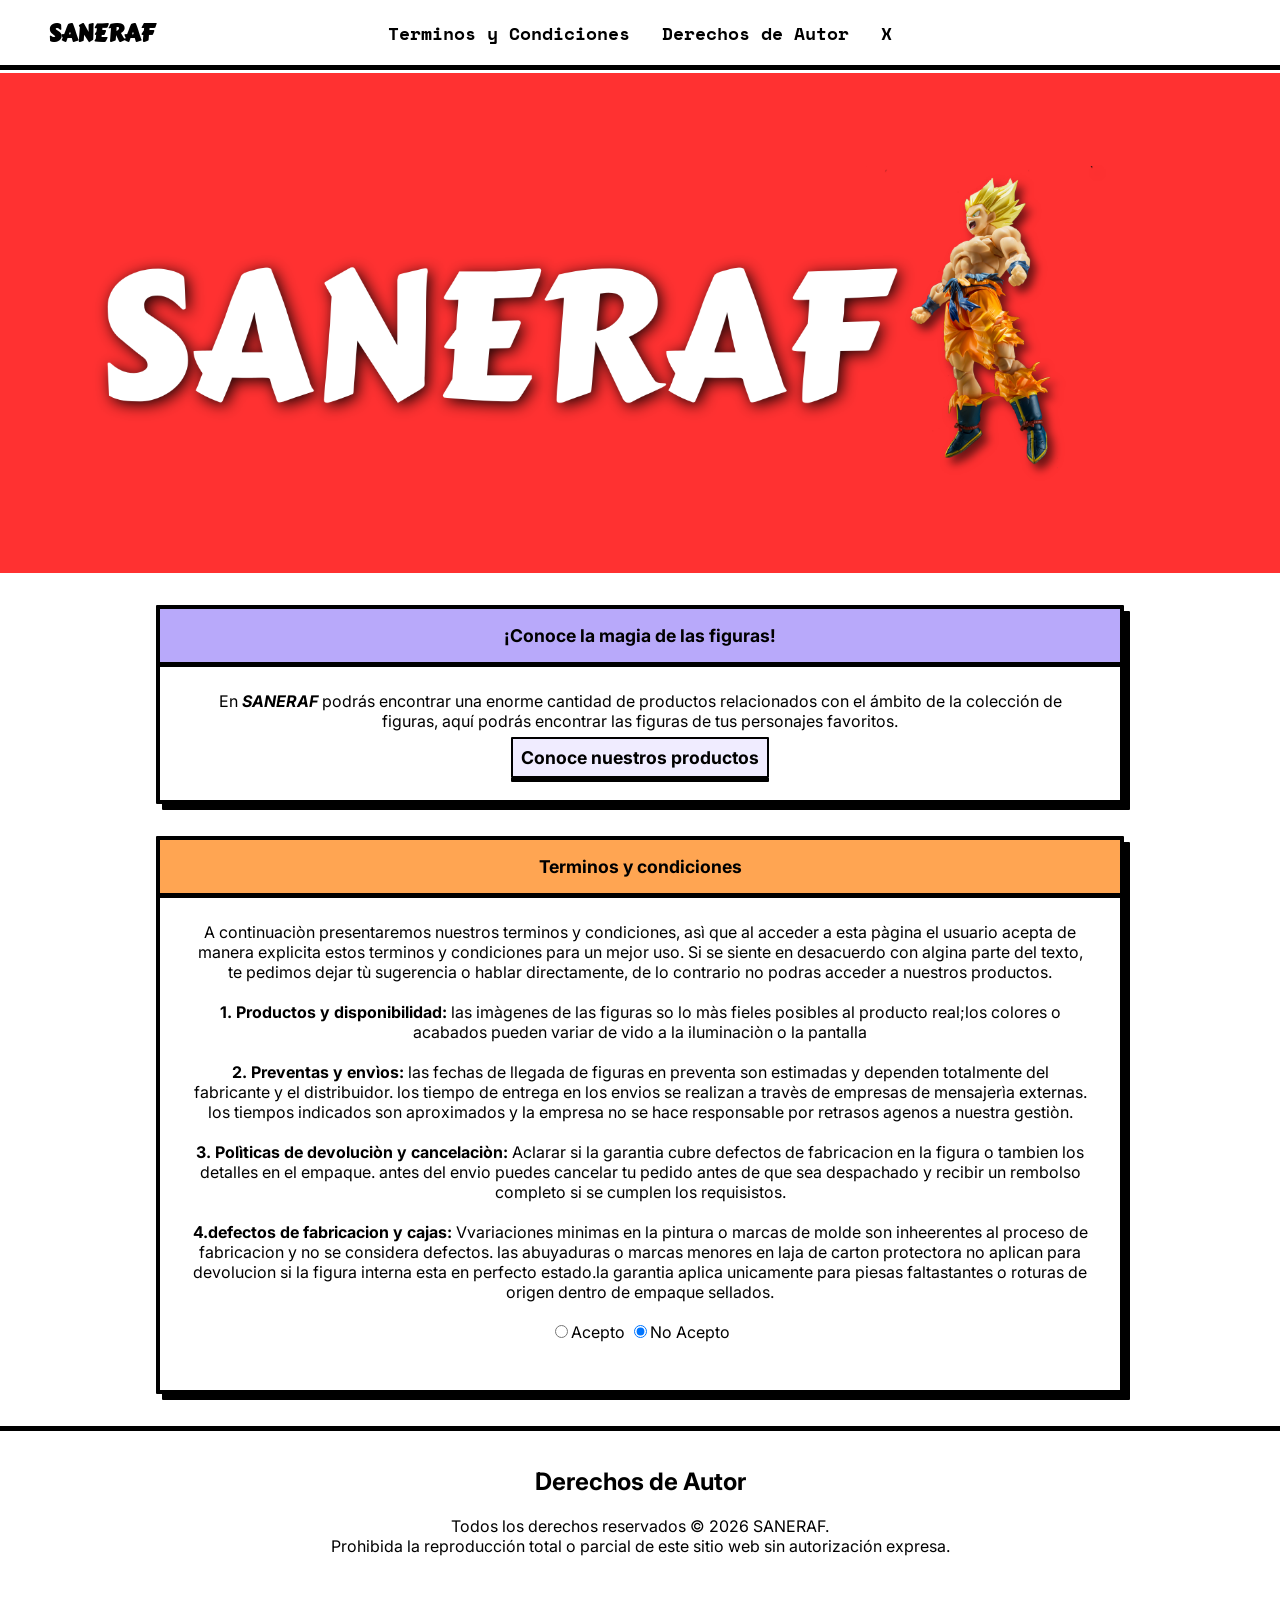
==== index.html @ afb18ca6 "feat(*) new components" ====
<!-- Desarrollado por Santiago Pulido Castaño -->
<!DOCTYPE html>
<html lang="es">
<head>
  <meta charset="UTF-8">
  <title>SANERAF</title>
  <meta name="viewport" content="width=device-width, initial-scale=1.0">
  <meta name="author" content="Santiago Pulido Castaño">
  <link rel="stylesheet" href="style.css">
  <link href="https://fonts.googleapis.com/css2?family=Archivo+Black&amp;family=Bebas+Neue&amp;family=Carter+One&amp;family=DM+Sans:wght@400;700&amp;family=Inter:wght@400;500&amp;family=JetBrains+Mono:wght@400;700&amp;family=Outfit:wght@400;700&amp;family=Plus+Jakarta+Sans:wght@400;700&amp;family=Space+Grotesk:wght@400;500;700&amp;family=Space+Mono:wght@400;700&amp;family=Syne:wght@700;800&amp;display=swap" rel="stylesheet">
</head>

<body>

  <nav> <!--Hacer reading progress-->
   <a href="#" class="logo" alt="logo">SANERAF</a>
    <ul>
      <li><a href="#terminos">Terminos y Condiciones</a></li>
      <li><a href="#derechos">Derechos de Autor</a></li>

    <!--Hacer modo oscuro-->
      <li><a href="#toggle">X</a></li>
    </ul>
  </nav>

<main>
        
        <section class="banner" id="banner">
          <a href="productos.html" class="boton"></a>
        </section>
        
        <section class="conoce" id="conoce">
            <h2> ¡Conoce la magia de las figuras!</h2>
            <p> En <em><strong>SANERAF</strong></em> podrás encontrar una enorme cantidad de productos relacionados con el ámbito de la colección de figuras, aquí podrás encontrar las figuras de tus personajes favoritos.</p>
            <a href="productos.html" class="boton"> Conoce nuestros productos</a>
        </section>
        </div>

          <section class="terminos" id="terminos">
            <h2> Terminos y condiciones </h2>
            <p>A continuaciòn presentaremos nuestros terminos y condiciones, asì que al acceder a esta pàgina el usuario acepta de manera explicita estos terminos y condiciones para un mejor uso. Si se siente en desacuerdo con algina parte del texto, te pedimos dejar tù sugerencia o hablar directamente, de lo contrario no podras acceder a nuestros productos.<br><br>
             <strong> 1. Productos y disponibilidad: </strong> las imàgenes de las figuras so lo màs fieles posibles al producto real;los colores o acabados pueden variar de vido a la iluminaciòn o la pantalla<br><br>
             <strong> 2. Preventas y envìos: </strong> las fechas de llegada de figuras en preventa son estimadas y dependen totalmente del fabricante y el distribuidor. los tiempo de entrega en los envios se realizan a travès de empresas de mensajerìa externas. los tiempos indicados son aproximados y la empresa no se hace responsable por retrasos agenos a nuestra gestiòn.<br><br>
             <strong> 3. Polìticas de devoluciòn y cancelaciòn:</strong> Aclarar si la garantia cubre defectos de fabricacion en la figura o tambien los detalles en el empaque. antes del envio puedes cancelar tu pedido antes de que sea despachado y recibir un rembolso completo si se cumplen los requisistos.<br><br>
             <strong> 4.defectos de fabricacion y cajas:</strong> Vvariaciones minimas en la pintura o marcas de molde son inheerentes al proceso de fabricacion y no se considera defectos. las abuyaduras o marcas menores en laja de carton protectora no aplican para devolucion si la figura interna esta en perfecto estado.la garantia aplica unicamente para piesas faltastantes o roturas de origen dentro de empaque sellados.<br><br>
             
          <input type="radio"name="acepto" id="idacepto" checked="checked">Acepto
          <input type="radio"name="acepto" id="idnoacepto" checked="checked">No Acepto
        </section>
      </div>
</main>

  <footer>
    <div class="derechos" id="derechos">
      <h2>Derechos de Autor</h2>
      <p>Todos los derechos reservados © 2026 SANERAF. <br> Prohibida la reproducción total o parcial de este sitio web sin autorización expresa.</p>
    </div>
  </footer>

<script>
</script>

</body>
</html>
---- style.css ----
:root {
    --surface: #fff;
    --surface-2: #f5f0e8;
    --black: #000;
    --white: #fff;
    --bg: #FFFDF5;
    --bg-warm: #f5f0e8;
    --yellow: #FFD23F;
    --yellow-light: #FFF3C4;
    --pink: #FF6B6B;
    --pink-light: #FFE0E0;
    --blue: #74B9FF;
    --blue-light: #E3F2FD;
    --green: #88D498;
    --green-light: #E8F5E9;
    --orange: #FFA552;
    --orange-light: #FFF0E0;
    --purple: #B8A9FA;
    --purple-light: #F0ECFF;
    --cyan: #7FDBDA;
    --red: #FF4444;
    --font-body: 'Inter', sans-serif;
    --font-mono: 'Space Mono', monospace;
    --font-display: 'Syne', sans-serif;
    --font-logo: 'Carter One';
}

body {
      background-color: var(--surface);
      font-family:'Inter', sans-serif;
      margin: 0;
      min-height: 100vh; 
      overflow-x: hidden; 
    }


.logo{
  display: flex;
  margin: 0;
  font-family: 'Carter One', cursive;
  font-size: 1.5em
}

nav {
  position:sticky;
  top: 0;
  z-index: 1;
  background-color: var(--white);
  display: grid;
  grid-template-columns: 1fr auto 1fr;
  align-items: center;
  border: none;
  border-bottom: 5px solid var(--black);
  padding: 0 2rem;
}

nav ul {
  display: flex;
  list-style: none;
  margin: 0;
  padding: 0;
  grid-column: 2;
}

nav a {
  color: var(--black);
  text-decoration: none;
  font-weight: bold;
  font-size: 1.1em;
  font-family: 'Space Mono', monospace;
  padding: 14px 16px;
}

.banner{
  min-height: 500px;
  background-image: url(IMG/Mini.png);
  background-size: cover;
  background-position: center;
  display:flex;
  justify-content: center;
  align-items: center;
  text-align: center;
  margin: 0.2rem auto;
}

.conoce {
  max-width: 70%;
  margin: 2rem auto;
  padding: 0 2rem 2rem;
  background-color: var(--surface);
  border:4px solid #000;
  border-radius: 1px;
  text-align: center;
  box-shadow: 6px 6px 0px #000;
  overflow: hidden;
}
.conoce a{
  color: var(--black);
  background-color: var(--purple-light);
  text-decoration: none;
  font-weight: bold;
  font-size: 1.1em;
  border:4px solid #000;
  border-width: 2.5px;
  border-style: solid;
  border-radius: 1px;
  box-shadow: 0px 4px 0px #000;
  padding: 0.5rem;
}

.conoce h2{
  color: var(--black);
  background-color: var(--purple);
  text-decoration: none;
  font-weight: bold;
  font-size: 1.1em;
  border: none;
  border-bottom: 5px solid var(--black);
  padding: 1rem;
  margin: 0 -2rem 1.5rem;
}

.terminos {
  max-width: 70%;
  margin: 2rem auto;
  padding: 0 2rem 2rem;
  background-color: var(--surface);
  border:4px solid #000;
  border-radius: 1px;
  text-align: center;
  box-shadow: 6px 6px 0px #000;
  overflow: hidden;
}

.terminos h2{
  color: var(--black);
  background-color: var(--orange);
  text-decoration: none;
  font-weight: bold;
  font-size: 1.1em;
  border: none;
  border-bottom: 5px solid var(--black);
  padding: 1rem;
  margin: 0 -2rem 1.5rem;
}

footer {
  text-align: center;
  background-color: var(--white);
  color: black;
  padding: 1rem;
   border: none;
  border-top: 5px solid var(--black);
  margin: 0 -2rem 1.5rem;
}

nav ul li a:hover{
  background-color: var(--yellow);
  border: #000;
  border-width: 3px;
  border-style: solid;
  box-shadow: 4px 4px 0px #000;
}
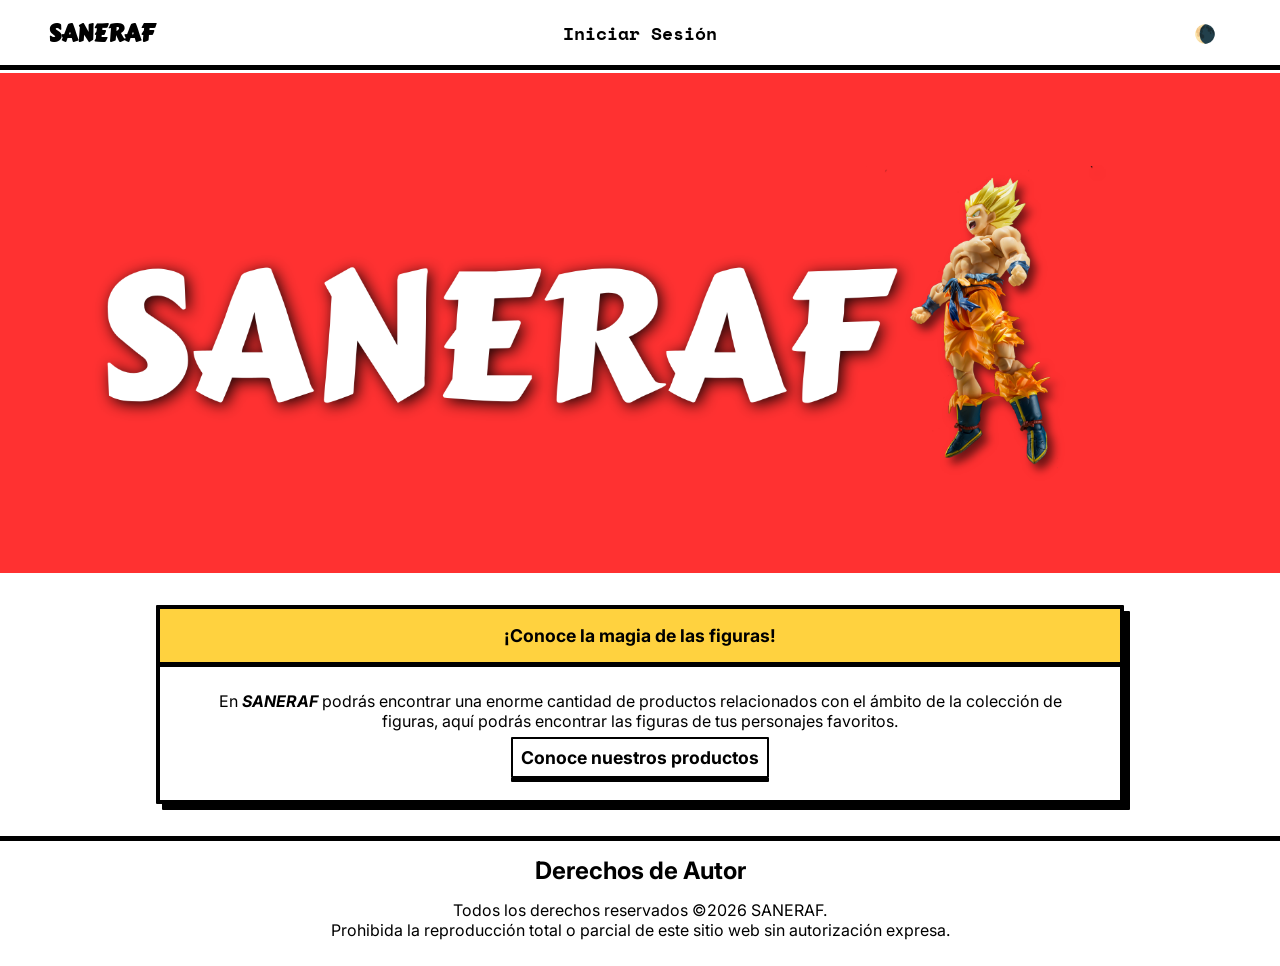
==== commit 803457db: "build(SANERAF):Multiple Changes - Multiple changes on the repository, new icons, login and register " ====
--- a/index.html
+++ b/index.html
@@ -11,16 +11,17 @@
 </head>
 
 <body>
+ 
 
-  <nav> <!--Hacer reading progress-->
+  <nav> 
+     <div id="progress-bar"></div>
    <a href="#" class="logo" alt="logo">SANERAF</a>
     <ul>
-      <li><a href="#terminos">Terminos y Condiciones</a></li>
-      <li><a href="#derechos">Derechos de Autor</a></li>
-
+      <li><a href="login.html" class="login">Iniciar Sesión</a></li>
     <!--Hacer modo oscuro-->
-      <li><a href="#toggle">X</a></li>
+      <li><a href="#toggle">🌘</a></li>
     </ul>
+    
   </nav>
 
 <main>
@@ -32,20 +33,7 @@
         <section class="conoce" id="conoce">
             <h2> ¡Conoce la magia de las figuras!</h2>
             <p> En <em><strong>SANERAF</strong></em> podrás encontrar una enorme cantidad de productos relacionados con el ámbito de la colección de figuras, aquí podrás encontrar las figuras de tus personajes favoritos.</p>
-            <a href="productos.html" class="boton"> Conoce nuestros productos</a>
-        </section>
-        </div>
-
-          <section class="terminos" id="terminos">
-            <h2> Terminos y condiciones </h2>
-            <p>A continuaciòn presentaremos nuestros terminos y condiciones, asì que al acceder a esta pàgina el usuario acepta de manera explicita estos terminos y condiciones para un mejor uso. Si se siente en desacuerdo con algina parte del texto, te pedimos dejar tù sugerencia o hablar directamente, de lo contrario no podras acceder a nuestros productos.<br><br>
-             <strong> 1. Productos y disponibilidad: </strong> las imàgenes de las figuras so lo màs fieles posibles al producto real;los colores o acabados pueden variar de vido a la iluminaciòn o la pantalla<br><br>
-             <strong> 2. Preventas y envìos: </strong> las fechas de llegada de figuras en preventa son estimadas y dependen totalmente del fabricante y el distribuidor. los tiempo de entrega en los envios se realizan a travès de empresas de mensajerìa externas. los tiempos indicados son aproximados y la empresa no se hace responsable por retrasos agenos a nuestra gestiòn.<br><br>
-             <strong> 3. Polìticas de devoluciòn y cancelaciòn:</strong> Aclarar si la garantia cubre defectos de fabricacion en la figura o tambien los detalles en el empaque. antes del envio puedes cancelar tu pedido antes de que sea despachado y recibir un rembolso completo si se cumplen los requisistos.<br><br>
-             <strong> 4.defectos de fabricacion y cajas:</strong> Vvariaciones minimas en la pintura o marcas de molde son inheerentes al proceso de fabricacion y no se considera defectos. las abuyaduras o marcas menores en laja de carton protectora no aplican para devolucion si la figura interna esta en perfecto estado.la garantia aplica unicamente para piesas faltastantes o roturas de origen dentro de empaque sellados.<br><br>
-             
-          <input type="radio"name="acepto" id="idacepto" checked="checked">Acepto
-          <input type="radio"name="acepto" id="idnoacepto" checked="checked">No Acepto
+            <a href="productos.html" id="conoceboton" class="boton"> Conoce nuestros productos</a>
         </section>
       </div>
 </main>
@@ -53,12 +41,11 @@
   <footer>
     <div class="derechos" id="derechos">
       <h2>Derechos de Autor</h2>
-      <p>Todos los derechos reservados © 2026 SANERAF. <br> Prohibida la reproducción total o parcial de este sitio web sin autorización expresa.</p>
+      <p>Todos los derechos reservados ©2026 SANERAF. <br> Prohibida la reproducción total o parcial de este sitio web sin autorización expresa.</p>
     </div>
   </footer>
 
-<script>
-</script>
+<script script src="functions.js"></script>
 
 </body>
 </html>
--- a/style.css
+++ b/style.css
@@ -8,6 +8,8 @@
     --yellow: #FFD23F;
     --yellow-light: #FFF3C4;
     --pink: #FF6B6B;
+    --strong-pink: #FF5C8A;
+    --electric-blue: #4D5CFF;
     --pink-light: #FFE0E0;
     --blue: #74B9FF;
     --blue-light: #E3F2FD;
@@ -15,6 +17,7 @@
     --green-light: #E8F5E9;
     --orange: #FFA552;
     --orange-light: #FFF0E0;
+    --electric-purple: #6D28D9;
     --purple: #B8A9FA;
     --purple-light: #F0ECFF;
     --cyan: #7FDBDA;
@@ -25,16 +28,27 @@
     --font-logo: 'Carter One';
 }
 
+html,body{
+  min-height: 100%;
+  margin: 0;
+}
+
 body {
+      display:flex;
+      flex-direction: column;
       background-color: var(--surface);
       font-family:'Inter', sans-serif;
       margin: 0;
       min-height: 100vh; 
       overflow-x: hidden; 
+      
     }
+  
+main{
+  flex: 1;
+}
 
-
-.logo{
+  .logo{
   display: flex;
   margin: 0;
   font-family: 'Carter One', cursive;
@@ -71,6 +85,13 @@
   padding: 14px 16px;
 }
 
+
+nav ul li:nth-child(2) {
+    position: absolute;
+    right: 3rem;
+}
+
+
 .banner{
   min-height: 500px;
   background-image: url(IMG/Mini.png);
@@ -87,7 +108,7 @@
   max-width: 70%;
   margin: 2rem auto;
   padding: 0 2rem 2rem;
-  background-color: var(--surface);
+  background-color: var(--white);
   border:4px solid #000;
   border-radius: 1px;
   text-align: center;
@@ -96,7 +117,7 @@
 }
 .conoce a{
   color: var(--black);
-  background-color: var(--purple-light);
+  background-color: var(--white);
   text-decoration: none;
   font-weight: bold;
   font-size: 1.1em;
@@ -110,7 +131,7 @@
 
 .conoce h2{
   color: var(--black);
-  background-color: var(--purple);
+  background-color: var(--yellow);
   text-decoration: none;
   font-weight: bold;
   font-size: 1.1em;
@@ -120,38 +141,34 @@
   margin: 0 -2rem 1.5rem;
 }
 
-.terminos {
-  max-width: 70%;
-  margin: 2rem auto;
-  padding: 0 2rem 2rem;
-  background-color: var(--surface);
-  border:4px solid #000;
-  border-radius: 1px;
-  text-align: center;
-  box-shadow: 6px 6px 0px #000;
-  overflow: hidden;
-}
-
-.terminos h2{
-  color: var(--black);
-  background-color: var(--orange);
-  text-decoration: none;
-  font-weight: bold;
-  font-size: 1.1em;
-  border: none;
-  border-bottom: 5px solid var(--black);
-  padding: 1rem;
-  margin: 0 -2rem 1.5rem;
+#conoceboton:hover{
+  background-color: var(--yellow);
+  border: #000;
+  border-width: 3px;
+  border-style: solid;
+  box-shadow: 4px 4px 0px #000;
 }
 
 footer {
-  text-align: center;
-  background-color: var(--white);
-  color: black;
-  padding: 1rem;
-   border: none;
-  border-top: 5px solid var(--black);
-  margin: 0 -2rem 1.5rem;
+    height: 130px;
+    min-height: 130px;
+    max-height: 130px;
+    box-sizing: border-box;
+    padding: 15px;
+    text-align: center;
+    background-color: white;
+    color: black;
+    border-top: 5px solid black;
+    margin: 0;
+    overflow: hidden;
+}
+
+footer h2 {
+    margin: 0 0 15px;
+}
+
+footer p {
+    margin: 5px 0;
 }
 
 nav ul li a:hover{
@@ -160,4 +177,14 @@
   border-width: 3px;
   border-style: solid;
   box-shadow: 4px 4px 0px #000;
+}
+
+#progress-bar {
+  --scrollAmount: 10%;
+  position: fixed;
+  top: 0;
+  width: var(--scrollAmount);
+  height: 5px;
+  z-index: 9999;
+  background-image: linear-gradient(to right, var(--orange), var(--red));
 }
